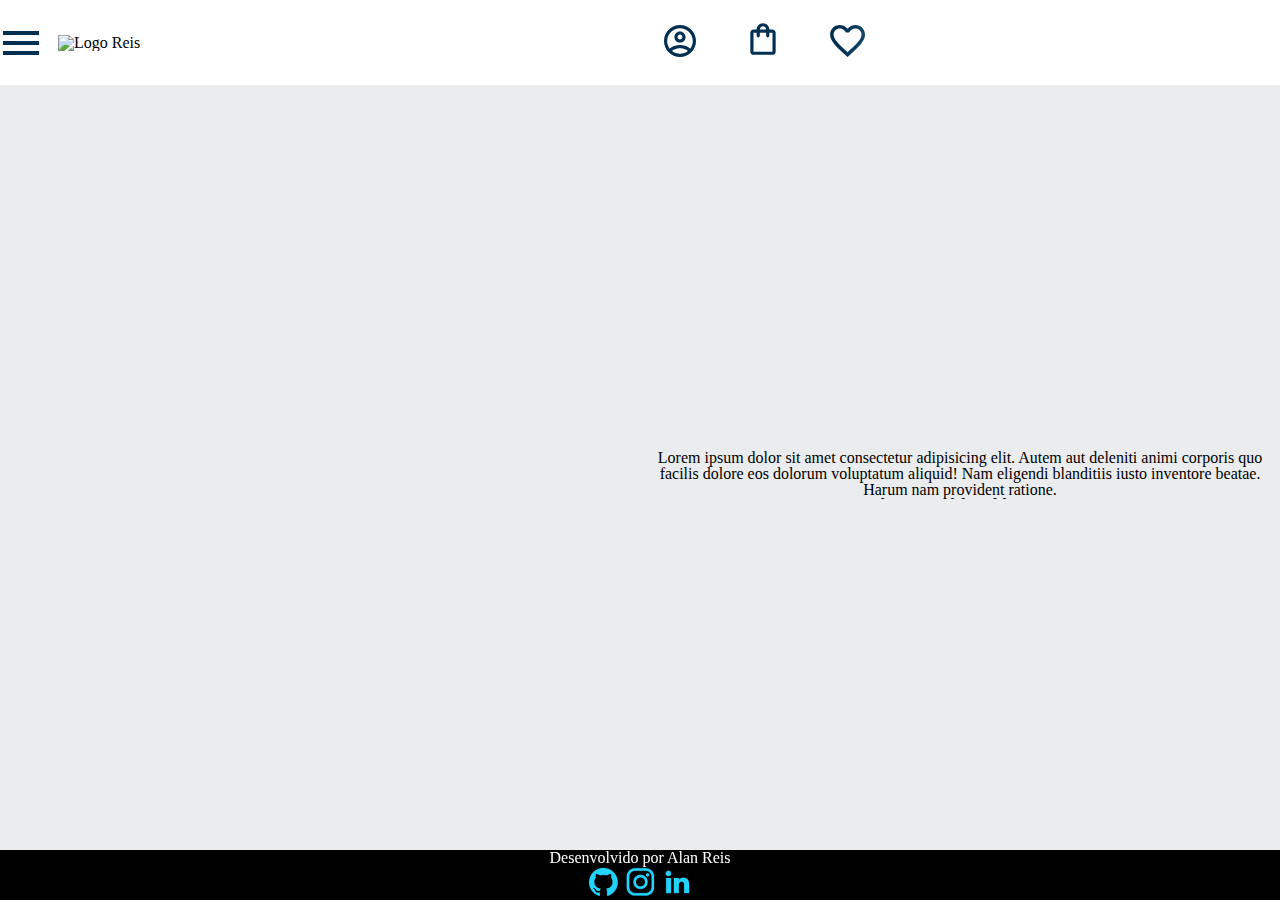
==== index.html @ 4935b6ed "menu" ====
<!DOCTYPE html>
<html lang="pt-br">
    <head>
        <meta charset="UTF-8" />
        <meta name="viewport" content="width=device-width, initial-scale=1.0" />
        <title>Lanchonete Reis</title>
        <link rel="icon" href="imagens/favicon.ico" />
        <link rel="stylesheet" href="style.css" />
        <link rel="stylesheet" href="reset.css" />
        <script type="text/javascript" src="script.js"></script>
    </head>
    <body>
        <header class="cabecalho">
            <div class="container">
                <button
                    class="cabecalho__menu-hamburguer container__imagem"
                    onclick="openNav()"
                ></button>

                <div id="myNav" class="overlay">
                    <a
                        href="javascript:void(0)"
                        class="closebtn"
                        onclick="closeNav()"
                    >
                        &times;</a
                    >

                    <div class="overlay-content">
                        <a href="index.html">Home</a>
                        <a href="quemsomos.html">Quem somos</a>
                        <a href="aniversario.html">Faça seu Aniversário</a>
                        <a href="contato.html">Contatos</a>
                    </div>
                </div>

                <img
                    src="imagens/favicon.ico"
                    alt="Logo Reis"
                    class="container__imagem"
                />
            </div>

            <div class="container">
                <a href="#">
                    <img
                        src="imagens/Frame 3.svg"
                        alt="Meus usuarios"
                        class="container__imagem"
                /></a>
                <a href="#">
                    <img
                        src="imagens/Frame 98.svg"
                        alt="Carrinho de compras"
                        class="container__imagem"
                /></a>
                <a href="#">
                    <img
                        src="imagens/Frame 145.svg"
                        alt="Meus favoritos"
                        class="container__imagem"
                /></a>
            </div>
            <p id="texto">
                Lorem ipsum dolor sit amet consectetur adipisicing elit.
                Voluptatibus maiores fuga facilis, hic similique fugiat quos
                perspiciatis quas optio dicta consequatur mollitia nam. Rerum
                suscipit quo omnis modi culpa repellendus.
            </p>
            <p id="texto">
                Lorem ipsum dolor sit amet consectetur, adipisicing elit. Fugit,
                aliquam sint ad molestias hic asperiores nam delectus
                reprehenderit consequuntur? Fugiat, natus fuga dolorum officia
                laboriosam itaque. Modi quod aliquid iure.
            </p>
            <p id="texto">
                Lorem ipsum, dolor sit amet consectetur adipisicing elit.
                Mollitia, cum enim tempore at blanditiis exercitationem modi
                facere sint debitis non rem fuga quisquam harum velit quidem
                dolor aut, nesciunt iste!
            </p>
            <p id="texto">
                Lorem ipsum dolor sit amet consectetur adipisicing elit. Autem
                aut deleniti animi corporis quo facilis dolore eos dolorum
                voluptatum aliquid! Nam eligendi blanditiis iusto inventore
                beatae. Harum nam provident ratione.
            </p>
        </header>
        <footer>
            <p id="rodape">Desenvolvido por Alan Reis</p>
            <a
                href="https://github.com/AlanBReis"
                target="_blank"
                rel="external"
                ><img src="imagens/github.png" alt="logo github"
            /></a>
            <a
                href="https://www.instagram.com/alanzit0x"
                target="_blank"
                rel="external"
                ><img src="imagens/instagram.png" alt="logo instagram"
            /></a>
            <a
                href="https://www.linkedin.com/in/alanbrreis/"
                target="_blank"
                rel="external "
                ><img src="imagens/linkedin.png" alt="logo linkedin"
            /></a>
        </footer>
    </body>
</html>
---- style.css ----
@import url(styles/header.css);

:root {
    --cor-de-fundo: #ebecee;
    --branco: #ffffff;
    --cinza: #818181;
    --fundo-rodape: #194b77;
}

body {
    background-color: var(--cor-de-fundo);
}

.container {
    position: relative;
    background-color: var(--branco);
    width: 100%;
}

#texto {
    background-color: var(--cor-de-fundo);
    position: absolute;
    left: 50%;
    top: 50%;
    text-align: center;
}

footer {
    background-color: #000000;
    border-top: 1px solid #333;
    font-size: 5%;
    color: var(--branco);
    bottom: 0;
    left: 0;
    position: fixed;
    width: 100%;
    height: 50px;
    text-align: center;
}

.nav-button {
    border: 0;
    border-radius: 4px;
    padding: 8px;
    background-color: #0062b5;
    margin: 8px;
    cursor: pointer;
}

.nav-button i {
    color: var(--branco);
}

.overlay {
    width: 0%;
    height: 100%;
    background-color: rgb(0, 0, 0);
    background-color: rgba(0, 0, 0, 0.9);
    z-index: 9;
    position: fixed;
    left: 0;
    top: 0;
    overflow-x: hidden;
    transition: all 0.5s;
}

.overlay-content {
    position: relative;
    top: 25%;
    width: 100%;
    text-align: center;
    margin-top: 30px;
}

.overlay a {
    padding: 8px;
    text-decoration: none;
    color: var(--cinza);
    display: block;
    font-size: 26px;
    transform: 0.3s;
}

.overlay a:hover {
    color: var(--branco);
}

.overlay a:focus {
    color: var(--branco);
}

.overlay .closebtn {
    position: absolute;
    top: 25px;
    right: 45px;
    font-size: 60px;
}

@media screen and (max-height: 450px) {
    .overlay a {
        font-size: 20px;
    }
    .overlay,
    .closebtn {
        font-size: 40px;
        top: 15px;
        right: 35px;
    }
}
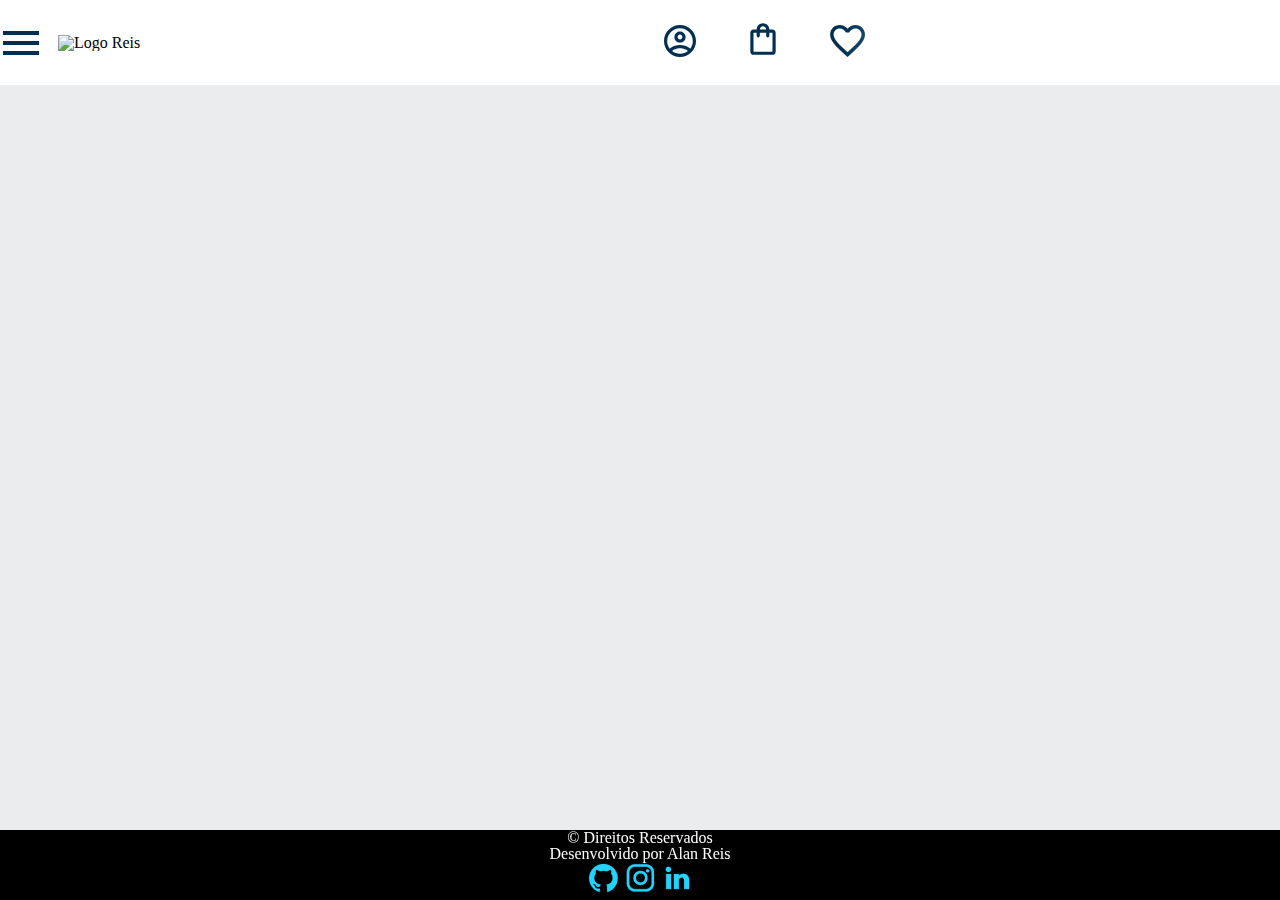
==== commit e96b0c7f: "mudança no html" ====
--- a/index.html
+++ b/index.html
@@ -11,7 +11,7 @@
     </head>
     <body>
         <header class="cabecalho">
-            <div class="container">
+            <div class="container_menu">
                 <button
                     class="cabecalho__menu-hamburguer container__imagem"
                     onclick="openNav()"
@@ -41,7 +41,7 @@
                 />
             </div>
 
-            <div class="container">
+            <div class="container_menu">
                 <a href="#">
                     <img
                         src="imagens/Frame 3.svg"
@@ -61,33 +61,14 @@
                         class="container__imagem"
                 /></a>
             </div>
-            <p id="texto">
-                Lorem ipsum dolor sit amet consectetur adipisicing elit.
-                Voluptatibus maiores fuga facilis, hic similique fugiat quos
-                perspiciatis quas optio dicta consequatur mollitia nam. Rerum
-                suscipit quo omnis modi culpa repellendus.
+                        
+        </header>
+        
+        <footer>
+            <p id="rodape">
+                © Direitos Reservados <br />
+                Desenvolvido por Alan Reis
             </p>
-            <p id="texto">
-                Lorem ipsum dolor sit amet consectetur, adipisicing elit. Fugit,
-                aliquam sint ad molestias hic asperiores nam delectus
-                reprehenderit consequuntur? Fugiat, natus fuga dolorum officia
-                laboriosam itaque. Modi quod aliquid iure.
-            </p>
-            <p id="texto">
-                Lorem ipsum, dolor sit amet consectetur adipisicing elit.
-                Mollitia, cum enim tempore at blanditiis exercitationem modi
-                facere sint debitis non rem fuga quisquam harum velit quidem
-                dolor aut, nesciunt iste!
-            </p>
-            <p id="texto">
-                Lorem ipsum dolor sit amet consectetur adipisicing elit. Autem
-                aut deleniti animi corporis quo facilis dolore eos dolorum
-                voluptatum aliquid! Nam eligendi blanditiis iusto inventore
-                beatae. Harum nam provident ratione.
-            </p>
-        </header>
-        <footer>
-            <p id="rodape">Desenvolvido por Alan Reis</p>
             <a
                 href="https://github.com/AlanBReis"
                 target="_blank"
--- a/style.css
+++ b/style.css
@@ -5,13 +5,14 @@
     --branco: #ffffff;
     --cinza: #818181;
     --fundo-rodape: #194b77;
+    --preto: #000000;
 }
 
 body {
     background-color: var(--cor-de-fundo);
 }
 
-.container {
+.container_menu {
     position: relative;
     background-color: var(--branco);
     width: 100%;
@@ -26,7 +27,7 @@
 }
 
 footer {
-    background-color: #000000;
+    background-color: var(--preto);
     border-top: 1px solid #333;
     font-size: 5%;
     color: var(--branco);
@@ -34,7 +35,7 @@
     left: 0;
     position: fixed;
     width: 100%;
-    height: 50px;
+    height: 70px;
     text-align: center;
 }
 
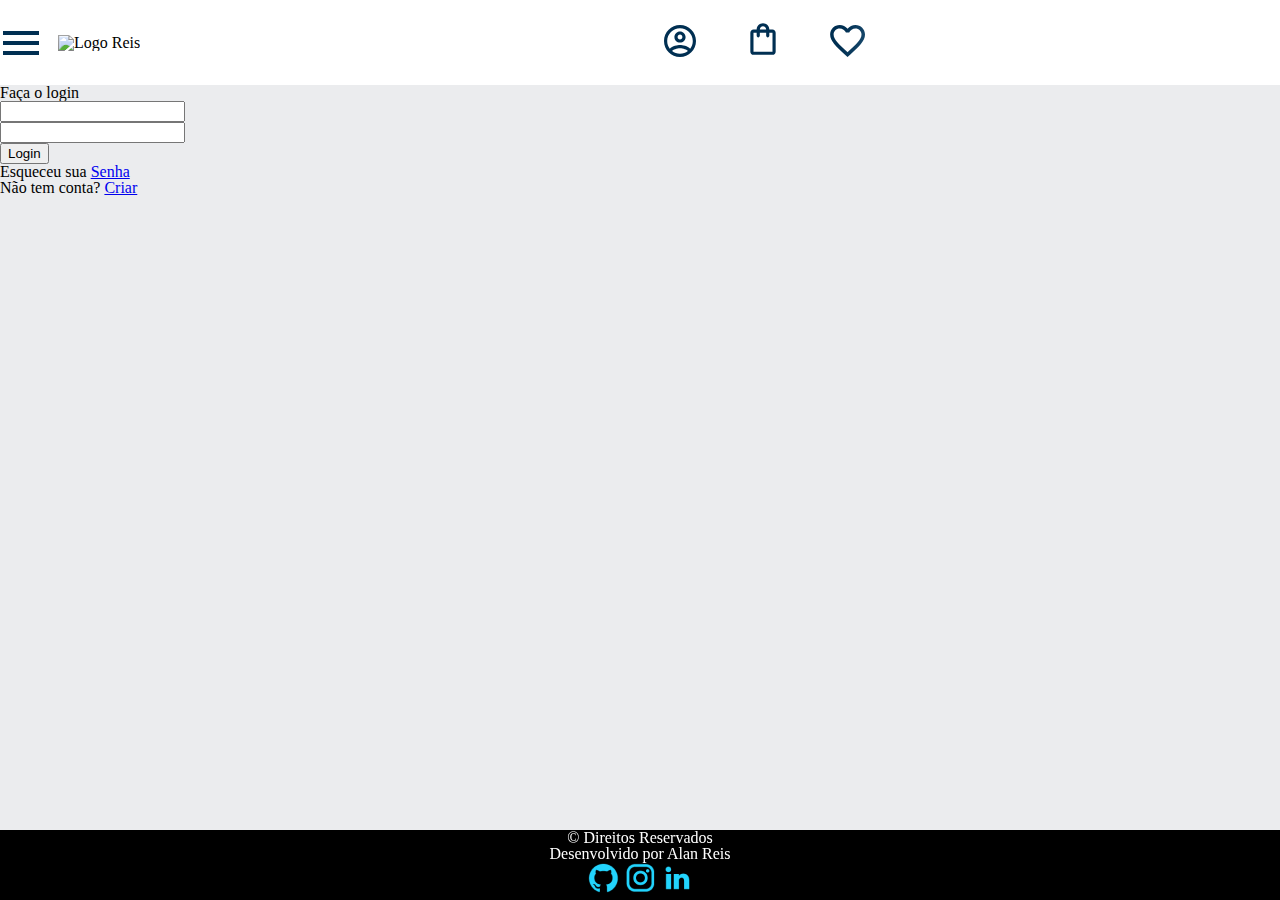
==== commit ed2b52e1: "criando menu de cadastro" ====
--- a/index.html
+++ b/index.html
@@ -61,9 +61,56 @@
                         class="container__imagem"
                 /></a>
             </div>
-                        
         </header>
-        
+        <div class="container">
+            <div class="container_login">
+                <div class="wrap_login">
+                    <form class="login_form">
+                        <span class="login_form_title"> Faça o login </span>
+
+                        <div class="wrap_input margin_top_35 margin_bottom_35">
+                            <input
+                                class="input_form"
+                                type="email"
+                                name="email"
+                                autocomplete="off"
+                            />
+                            <span
+                                class="focus_input_form"
+                                data-placeholder="E-mail"
+                            ></span>
+                        </div>
+
+                        <div class="wrap_input margin_bottom_35">
+                            <input
+                                class="input_form"
+                                type="password"
+                                name="password"
+                                autocomplete="off"
+                            />
+                            <span
+                                class="focus_input_form"
+                                data-placeholder="Senha"
+                            ></span>
+                        </div>
+                        <div class="container_login_form_btn">
+                            <button class="login_form_btn">Login</button>
+                        </div>
+
+                        <ul class="login_utils">
+                            <li class="margin_top_8 margin_bottom_8">
+                                <span class="text1"> Esqueceu sua </span>
+                                <a class="text2" href="#">Senha</a>
+                            </li>
+                            <li>
+                                <span class="text1"> Não tem conta? </span>
+                                <a class="text2" href="#">Criar</a>
+                            </li>
+                        </ul>
+                    </form>
+                </div>
+            </div>
+        </div>
         <footer>
             <p id="rodape">
                 © Direitos Reservados <br />
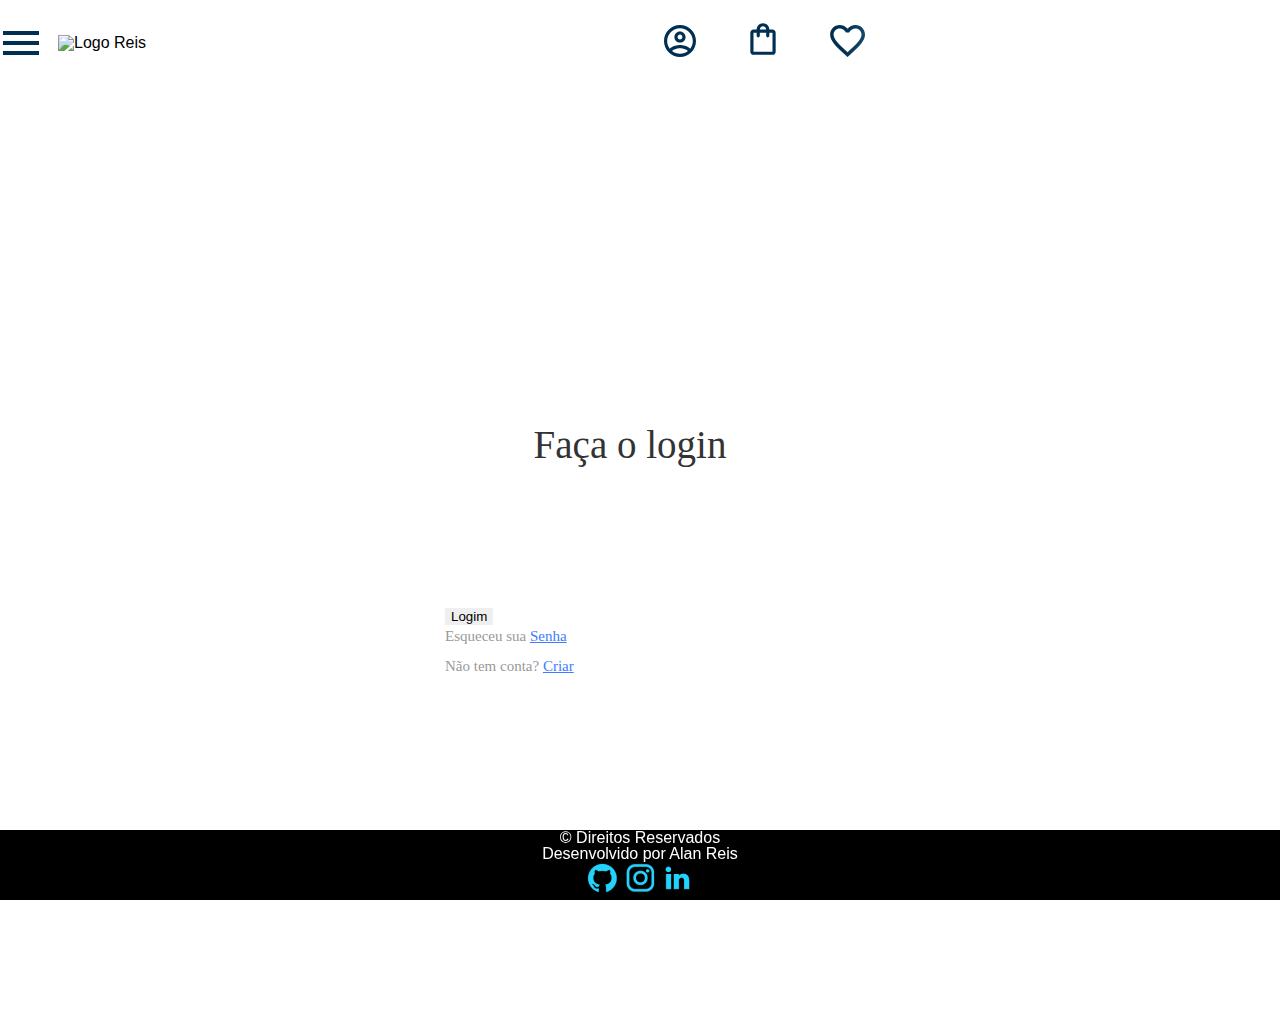
==== commit d257b82d: "almoço" ====
--- a/index.html
+++ b/index.html
@@ -94,7 +94,7 @@
                             ></span>
                         </div>
                         <div class="container_login_form_btn">
-                            <button class="login_form_btn">Login</button>
+                            <button class="login_form_btn">Logim</button>
                         </div>
 
                         <ul class="login_utils">
--- a/style.css
+++ b/style.css
@@ -6,6 +6,33 @@
     --cinza: #818181;
     --fundo-rodape: #194b77;
     --preto: #000000;
+    --main-color: #407bff;
+    --link-color: #666666;
+    --text1: #999999;
+    --highligth-text: #333333;
+    --input-text: #555555;
+    --point-list: #cccccc;
+    --line-input: #d9d9d9;
+}
+
+@font-face {
+    font-family: Poppins-Regular;
+    src: url(../livraria-online/fonts/Poppins/Poppins-Regular.ttf);
+}
+
+@font-face {
+    font-family: Poppins-Medium;
+    src: url(../livraria-online/fonts/Poppins/Poppins-Medium.ttf);
+}
+
+@font-face {
+    font-family: Poppins-Bold;
+    src: url(../livraria-online/fonts/Poppins/Poppins-Bold.ttf);
+}
+
+@font-face {
+    font-family: Poppins-SemiBold;
+    src: url(../livraria-online/fonts/Poppins/Poppins-SemiBold.ttf);
 }
 
 body {
@@ -16,6 +43,41 @@
     position: relative;
     background-color: var(--branco);
     width: 100%;
+}
+
+.container {
+    width: 100%;
+    margin: 0 auto;
+}
+
+.container_login {
+    width: 100%;
+    min-height: 100vh;
+    display: flex;
+    flex-wrap: wrap;
+    justify-content: center;
+    align-items: center;
+    padding: 15px;
+    background-color: var(--branco);
+}
+
+.wrap_login {
+    width: 370px;
+    margin-right: 50px;
+    background-color: var(--branco);
+}
+
+.login_form {
+    width: 100%;
+}
+
+.login_form_title {
+    display: block;
+    font-family: Poppins-Bold;
+    font-size: 39px;
+    color: var(--highligth-text);
+    line-height: 1.2;
+    text-align: center;
 }
 
 #texto {
@@ -24,6 +86,40 @@
     left: 50%;
     top: 50%;
     text-align: center;
+}
+
+.text1 {
+    font-family: Poppins-Regular;
+    font-size: 15px;
+    color: var(--text1);
+    line-height: 1.5;
+}
+
+.text2 {
+    font-family: Poppins-Regular;
+    font-size: 15px;
+    color: var(--main-color);
+    line-height: 1.5;
+}
+
+.margin_top_35 {
+    margin-top: 35px;
+}
+
+.margin_bottom_35 {
+    margin-bottom: 35px;
+}
+
+.margin_bottom_8 {
+    margin-bottom: 8px;
+}
+
+.margin_top_8 {
+    margin-bottom: 8px;
+}
+
+.margin_left_50 {
+    margin-left: 50px;
 }
 
 footer {
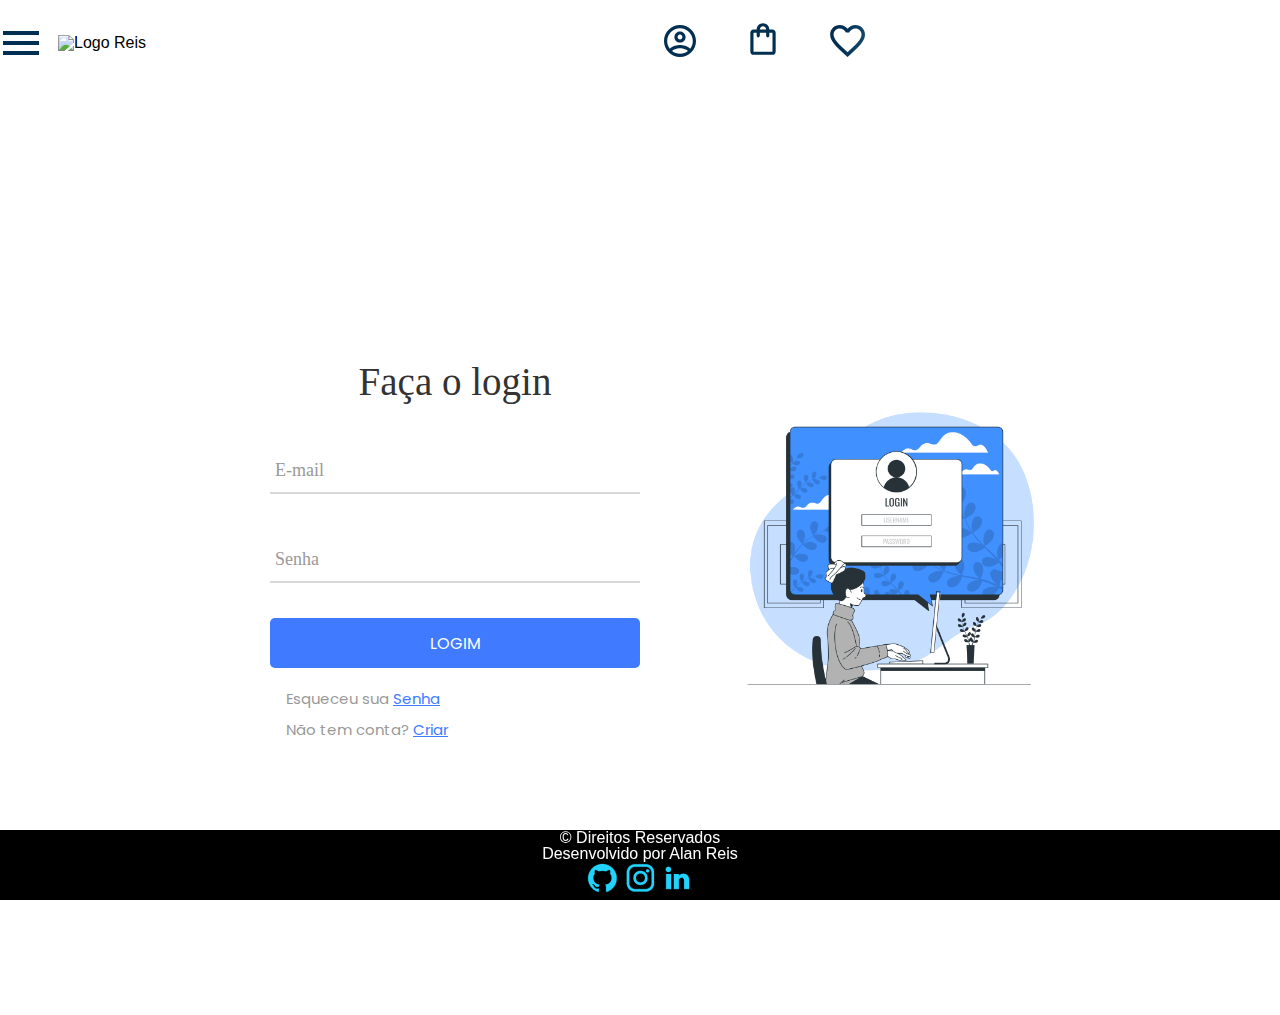
==== commit d183e844: "chuva forte" ====
--- a/index.html
+++ b/index.html
@@ -9,6 +9,9 @@
         <link rel="stylesheet" href="reset.css" />
         <script type="text/javascript" src="script.js"></script>
     </head>
+    <style>
+        @import url("https://fonts.googleapis.com/css2?family=Poppins:wght@400;500;600;700&display=swap");
+    </style>
     <body>
         <header class="cabecalho">
             <div class="container_menu">
@@ -109,8 +112,29 @@
                         </ul>
                     </form>
                 </div>
+                <img
+                    src="imagens/Computer login-bro.png"
+                    alt="imagem de login"
+                    width="300"
+                    height="300"
+                    class="margin_left_50"
+                />
             </div>
         </div>
+
+        <script>
+            let inputs = document.getElementsByClassName("input_form");
+            for(let input of inputs) {
+                input.addEventListener("Blur", function() {
+                    if(input.value.trim() != "") {
+                        input.classList.add("has-val")
+                    }
+                    else {
+                        input.classList.remove("has-val")
+                    }
+                }
+            }
+        </script>
         <footer>
             <p id="rodape">
                 © Direitos Reservados <br />
--- a/style.css
+++ b/style.css
@@ -15,26 +15,6 @@
     --line-input: #d9d9d9;
 }
 
-@font-face {
-    font-family: Poppins-Regular;
-    src: url(../livraria-online/fonts/Poppins/Poppins-Regular.ttf);
-}
-
-@font-face {
-    font-family: Poppins-Medium;
-    src: url(../livraria-online/fonts/Poppins/Poppins-Medium.ttf);
-}
-
-@font-face {
-    font-family: Poppins-Bold;
-    src: url(../livraria-online/fonts/Poppins/Poppins-Bold.ttf);
-}
-
-@font-face {
-    font-family: Poppins-SemiBold;
-    src: url(../livraria-online/fonts/Poppins/Poppins-SemiBold.ttf);
-}
-
 body {
     background-color: var(--cor-de-fundo);
 }
@@ -80,6 +60,103 @@
     text-align: center;
 }
 
+.wrap_input {
+    width: 100%;
+    position: relative;
+    border-bottom: 2px solid var(--line-input);
+}
+
+.input_form {
+    font-family: Poppins-SemiBold;
+    font-size: 18px;
+    color: var(--input-text);
+    display: block;
+    width: 100%;
+    height: 52px;
+    background: transparent;
+    padding: 0 5px;
+}
+
+.focus_input_form {
+    position: absolute;
+    display: block;
+    width: 100%;
+    height: 100%;
+    top: 0;
+    left: 0;
+    pointer-events: none;
+}
+
+.focus_input_form::before {
+    content: "";
+    display: block;
+    position: absolute;
+    bottom: -2px;
+    left: 0;
+    height: 2px;
+    transition: all 0.4s;
+    background-color: var(--main-color);
+}
+
+.focus_input_form::after {
+    font-family: Poppins-Medium;
+    font-size: 18px;
+    color: var(--text1);
+    line-height: 1.2;
+    content: attr(data-placeholder);
+    display: block;
+    width: 100%;
+    position: absolute;
+    top: 15px;
+    left: 0px;
+    padding: 5px;
+    transition: all 0.4s;
+}
+
+.input_form:focus + .focus_input_form::after {
+    top: -20px;
+    font-size: 15px;
+}
+
+.input_form:focus + .focus_input_form::before {
+    width: 100%;
+}
+
+.has-val.input_form + .focus_input_form::after {
+    top: -20px;
+    font-size: 15px;
+}
+
+.has-val.input_form + .focus_input_form::before {
+    width: 100%;
+}
+
+.container_login_form_btn {
+    width: 100%;
+    display: flex;
+    justify-content: center;
+}
+
+.login_form_btn {
+    font-family: "Poppins", sans-serif;
+    font-size: 16px;
+    color: var(--branco);
+    line-height: 1.2;
+    text-transform: uppercase;
+    display: flex;
+    justify-content: center;
+    align-items: center;
+    padding: 0 20px;
+    width: 100%;
+    height: 50px;
+    background-color: var(--main-color);
+    border-radius: 5px;
+    transition: all 0.4s;
+}
+
+.login_form_btn:hover {
+    background-color: var(--highligth-text);
+}
 #texto {
     background-color: var(--cor-de-fundo);
     position: absolute;
@@ -89,14 +166,14 @@
 }
 
 .text1 {
-    font-family: Poppins-Regular;
+    font-family: "Poppins", sans-serif;
     font-size: 15px;
     color: var(--text1);
     line-height: 1.5;
 }
 
 .text2 {
-    font-family: Poppins-Regular;
+    font-family: "Poppins", sans-serif;
     font-size: 15px;
     color: var(--main-color);
     line-height: 1.5;
@@ -120,6 +197,46 @@
 
 .margin_left_50 {
     margin-left: 50px;
+}
+
+a {
+    font-family: "Poppins", sans-serif;
+    font-size: 14px;
+    line-height: 1.7;
+    color: var(--link-color);
+    margin: 0px;
+    transition: all 0.4s;
+}
+
+a:focus {
+    outline: none !important;
+}
+
+a:hover {
+    text-decoration: none;
+    color: var(--highligth-text);
+}
+
+.login_utils {
+    margin-top: 20px;
+}
+
+.login_utils li {
+    position: relative;
+    padding-left: 16px;
+}
+
+.login_utils li::before {
+    content: "";
+    display: block;
+    position: absolute;
+    width: 5 px;
+    height: 5px;
+    border-radius: 50%;
+    background-color: var(--point-list);
+    top: 45%;
+    transform: translateY(-50%);
+    left: 0;
 }
 
 footer {
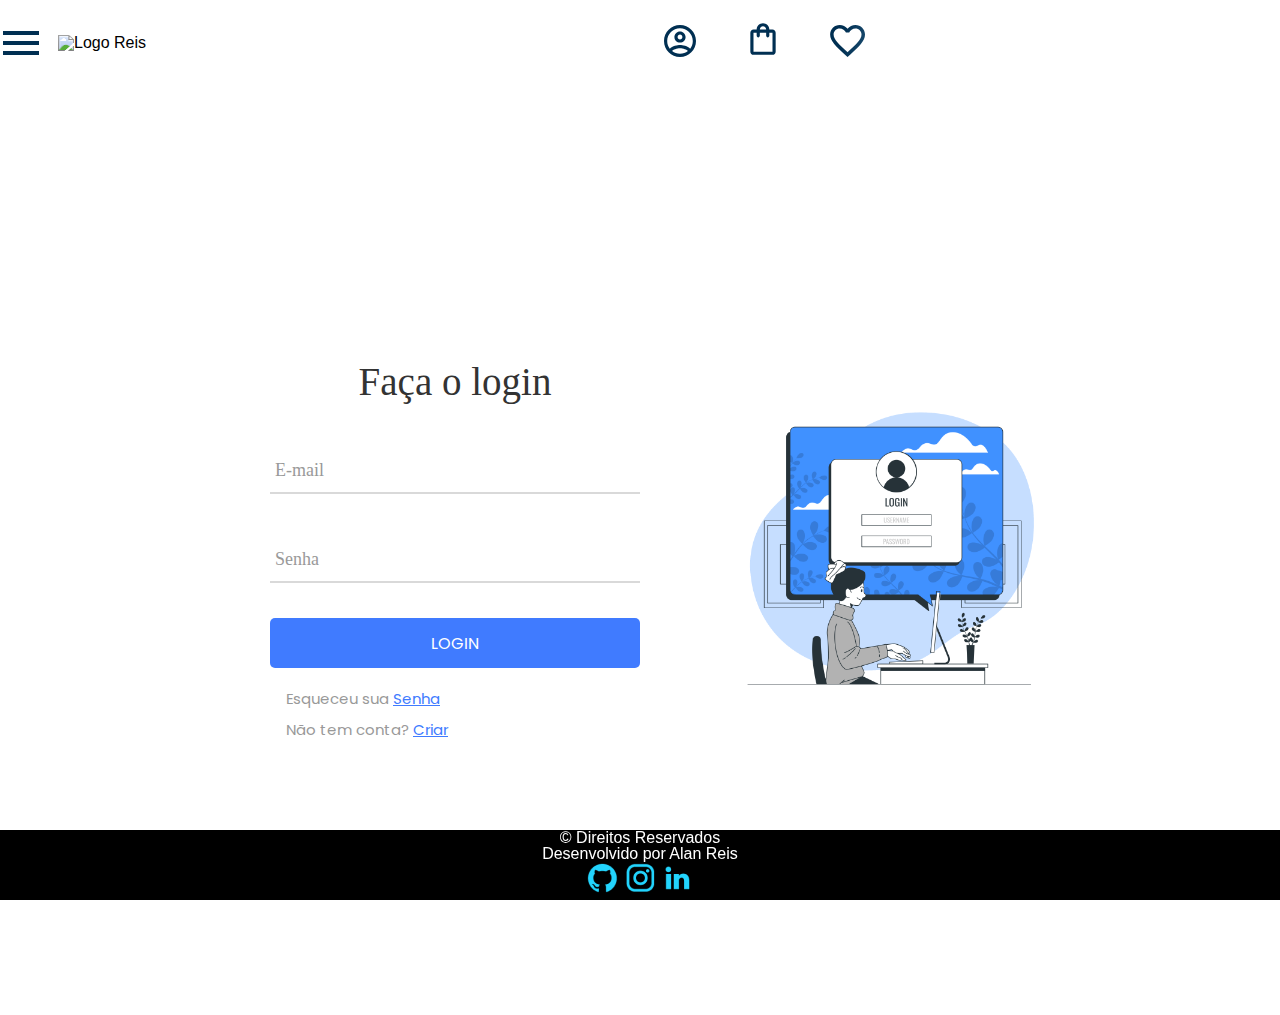
==== commit a7b1fa44: "tela login e senha" ====
--- a/index.html
+++ b/index.html
@@ -97,7 +97,7 @@
                             ></span>
                         </div>
                         <div class="container_login_form_btn">
-                            <button class="login_form_btn">Logim</button>
+                            <button class="login_form_btn">Login</button>
                         </div>
 
                         <ul class="login_utils">
@@ -124,17 +124,17 @@
 
         <script>
             let inputs = document.getElementsByClassName("input_form");
-            for(let input of inputs) {
-                input.addEventListener("Blur", function() {
-                    if(input.value.trim() != "") {
-                        input.classList.add("has-val")
+            for (let input of inputs) {
+                input.addEventListener("blur", function () {
+                    if (input.value.trim() != "") {
+                        input.classList.add("has-val");
+                    } else {
+                        input.classList.remove("has-val");
                     }
-                    else {
-                        input.classList.remove("has-val")
-                    }
-                }
+                });
             }
         </script>
+
         <footer>
             <p id="rodape">
                 © Direitos Reservados <br />
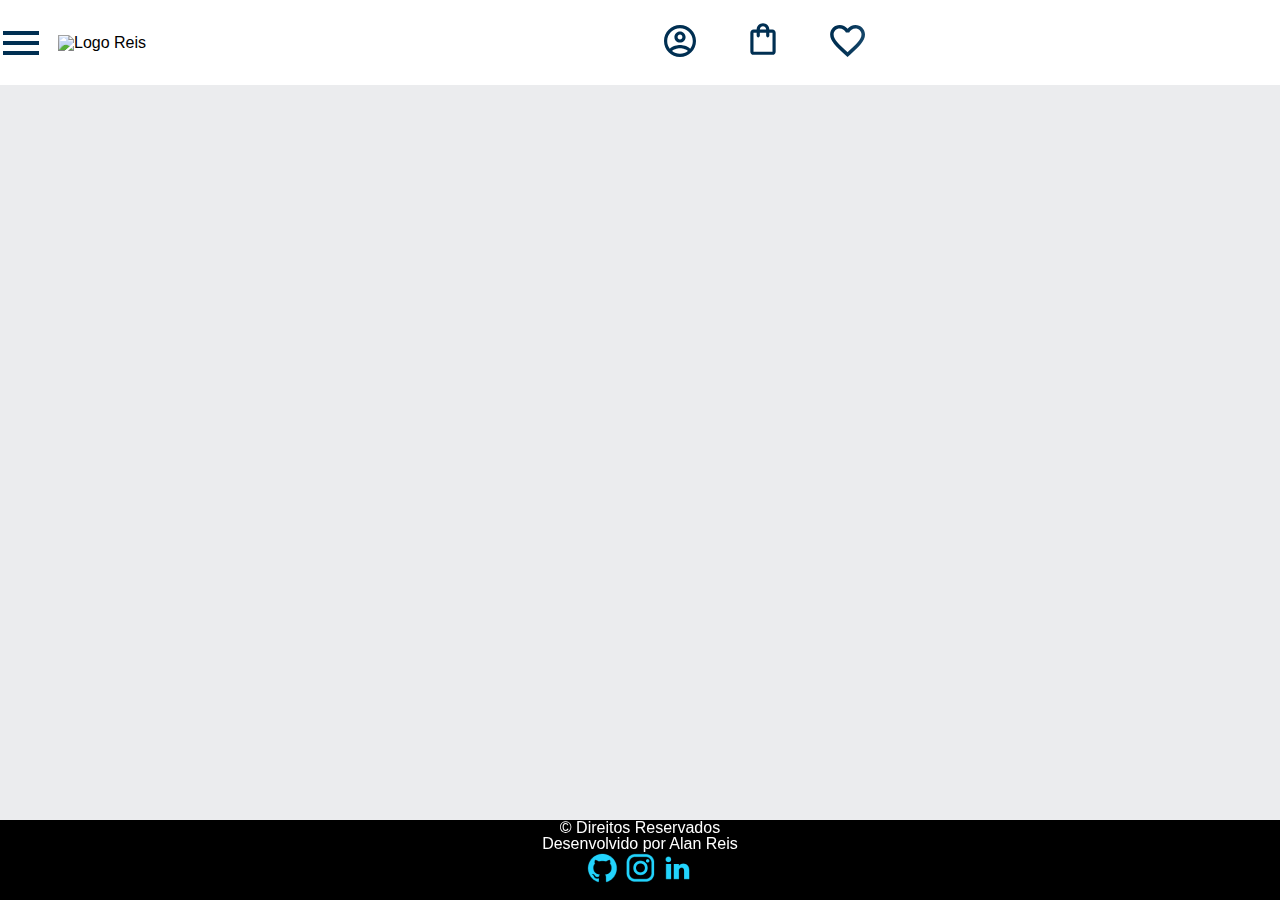
==== commit 6efcc651: "criarcontacriado" ====
--- a/index.html
+++ b/index.html
@@ -32,7 +32,7 @@
                     <div class="overlay-content">
                         <a href="index.html">Home</a>
                         <a href="quemsomos.html">Quem somos</a>
-                        <a href="aniversario.html">Faça seu Aniversário</a>
+                        <a href="criarconta.html">Faça seu Cadastro</a>
                         <a href="contato.html">Contatos</a>
                     </div>
                 </div>
@@ -65,76 +65,7 @@
                 /></a>
             </div>
         </header>
-        <div class="container">
-            <div class="container_login">
-                <div class="wrap_login">
-                    <form class="login_form">
-                        <span class="login_form_title"> Faça o login </span>
-
-                        <div class="wrap_input margin_top_35 margin_bottom_35">
-                            <input
-                                class="input_form"
-                                type="email"
-                                name="email"
-                                autocomplete="off"
-                            />
-                            <span
-                                class="focus_input_form"
-                                data-placeholder="E-mail"
-                            ></span>
-                        </div>
-
-                        <div class="wrap_input margin_bottom_35">
-                            <input
-                                class="input_form"
-                                type="password"
-                                name="password"
-                                autocomplete="off"
-                            />
-                            <span
-                                class="focus_input_form"
-                                data-placeholder="Senha"
-                            ></span>
-                        </div>
-                        <div class="container_login_form_btn">
-                            <button class="login_form_btn">Login</button>
-                        </div>
-
-                        <ul class="login_utils">
-                            <li class="margin_top_8 margin_bottom_8">
-                                <span class="text1"> Esqueceu sua </span>
-                                <a class="text2" href="#">Senha</a>
-                            </li>
-                            <li>
-                                <span class="text1"> Não tem conta? </span>
-                                <a class="text2" href="#">Criar</a>
-                            </li>
-                        </ul>
-                    </form>
-                </div>
-                <img
-                    src="imagens/Computer login-bro.png"
-                    alt="imagem de login"
-                    width="300"
-                    height="300"
-                    class="margin_left_50"
-                />
-            </div>
-        </div>
-
-        <script>
-            let inputs = document.getElementsByClassName("input_form");
-            for (let input of inputs) {
-                input.addEventListener("blur", function () {
-                    if (input.value.trim() != "") {
-                        input.classList.add("has-val");
-                    } else {
-                        input.classList.remove("has-val");
-                    }
-                });
-            }
-        </script>
-
+        
         <footer>
             <p id="rodape">
                 © Direitos Reservados <br />
--- a/style.css
+++ b/style.css
@@ -248,7 +248,7 @@
     left: 0;
     position: fixed;
     width: 100%;
-    height: 70px;
+    height: 80px;
     text-align: center;
 }
 
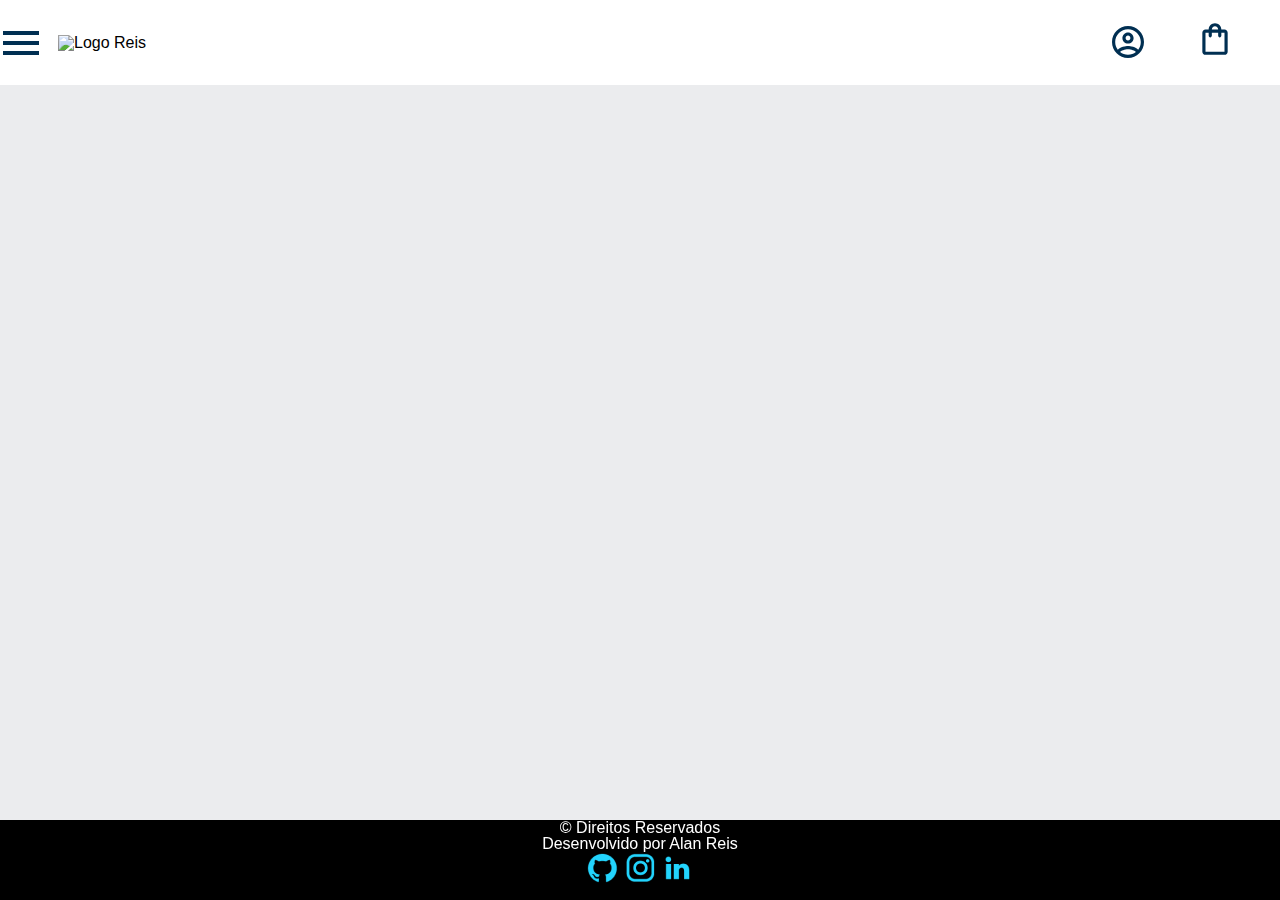
==== commit 81c9208f: "começando backend criarconta" ====
--- a/index.html
+++ b/index.html
@@ -44,7 +44,7 @@
                 />
             </div>
 
-            <div class="container_menu">
+            <div class="container_menu2">
                 <a href="#">
                     <img
                         src="imagens/Frame 3.svg"
@@ -65,7 +65,7 @@
                 /></a>
             </div>
         </header>
-        
+
         <footer>
             <p id="rodape">
                 © Direitos Reservados <br />
--- a/style.css
+++ b/style.css
@@ -25,6 +25,13 @@
     width: 100%;
 }
 
+.container_menu2 {
+    position: relative;
+    background-color: var(--branco);
+    width: 100%;
+    right: -35%;
+}
+
 .container {
     width: 100%;
     margin: 0 auto;
@@ -320,4 +327,5 @@
         top: 15px;
         right: 35px;
     }
-}
+    
+}
